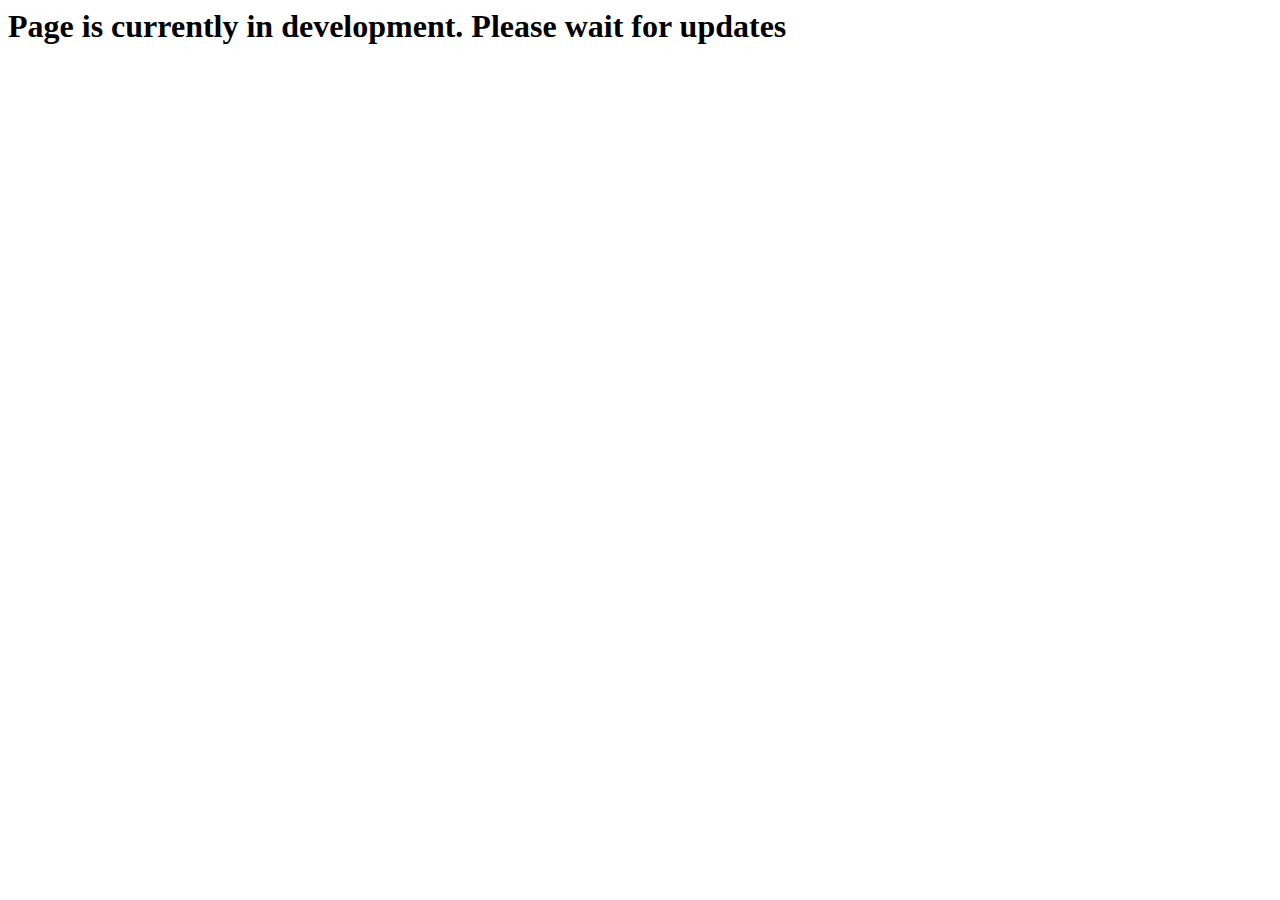
==== contact.html @ f878e163 "Intializing project" ====
<!DOCTYPE html>
<html lang="en">
<head>
    <link rel="preconnect" href="https://fonts.googleapis.com">
    <link rel="preconnect" href="https://fonts.gstatic.com" crossorigin>
    <link href="https://fonts.googleapis.com/css2?family=Raleway:wght@700&family=Roboto:wght@400;500;700;900&display=swap" rel="stylesheet">    
    <link rel="stylesheet" href="css/styles.css">
</head>
<body>
    <h1> Page is currently in development. Please wait for updates</h1>
</body>
</html>
---- css/styles.css ----
/* header color #2E2F42;*/
/*standard color #434455;*/
/*accent color for buttons, :hover, :active and other stuff #4D5AE5;*/

/*-------------common styles-------------*/

/*root*/
:root{
--standard-white-color: #ffffff;
--text-color: #434455;
--title-text-color: #2E2F42;
--subtle-dark-color: #8E8F99;
--active-color: #4D5AE5;
--accent-color: #E7E9FC;
--light-white-color: #F4F4FD;
--second-active-color: #404BBF;
--card-set-gap: 20px;
--card-shadow: 0px 2px 1px -1px rgba(0, 0, 0, 0.2),
0px 1px 1px 0px rgba(0, 0, 0, 0.14), 0px 1px 3px 0px rgba(0, 0, 0, 0.12);
--backdrop-color: rgba(46, 47, 66, 0.4);
--modal-color:  #FCFCFC;
--modal-shadow: 0px 1px 1px rgba(0, 0, 0, 0.14), 0px 1px 3px rgba(0, 0, 0, 0.12), 0px 2px 1px rgba(0, 0, 0, 0.2);
--animation-duration: 250ms;
--animation-timing-function: cubic-bezier(0.4, 0, 0.2, 1) ;
}
@viewport { 
    width: device-width;
}
/*box-sizing*/
*, ::after,::before{
    box-sizing: border-box;
}
/*blocking styles*/
img {
    display: block;
    max-width: 428px;
    height: auto;
}
h1,h2,h3,h4,h5,h6, ul, li, p {
    margin: 0;
    padding: 0;
}
/* body styles */
.body{
   background-color: var(--standard-white-color);
   color: var(--text-color);
   font-family: Roboto, Raleway, sans-serif;
   
}
.no-scroll{
    overflow: hidden;
}
/*container*/
.container-header{
    margin: 0 auto;
    width: 100vw;
    padding-left: 16px;
    padding-right: 16px;
}
.container{
    margin: 0 auto;
    width: 100vw;
    padding-right: 15px;
    padding-left: 15px;
    
}
.container-footer{
    margin: 0 auto;
    width: 100vw;
    display: flex;
    flex-wrap: wrap;
    justify-content: center;
}
/*logo, contacts and nav*/
.header{
    border-bottom: 1px solid #E7E9FC;
    padding-top: 24px;
    padding-bottom: 24px;
    box-shadow: 0px 2px 1px rgb(46 47 66 / 8%), 0px 1px 1px rgb(46 47 66 / 16%), 0px 1px 6px rgb(46 47 66 / 8%);
    margin: 0 auto;
}
.header-block{
    display: flex;
    justify-content: space-between;
    align-items: center;
}
nav{
    display: flex;
}
.nav-list,
 .contacts,
  .logo{
    display: flex;
    align-items: center;
}

.logo{
    font-family: 'Raleway', sans-serif;
  
    font-weight: 800;
    font-size: 18px;
    line-height: 1.3;
    color: var(--active-color);
    text-decoration: none;
    text-transform: uppercase;
    padding-bottom: 1px;
}
.logo-studio{
    font-family: 'Raleway', sans-serif;
    font-weight: 800;
    font-size: 18px;
    line-height: 1.3;
    color: var(--title-text-color);
    text-decoration: none;
    text-transform: uppercase;

}
.nav-link{
    color: var(--title-text-color);
    text-decoration: none;
    font-size: 36px;
    line-height: 1.11;
    letter-spacing: 0.02em;
    font-weight: 700;
    color: var(--title-text-color);
    display: inline-block;
    transition: color var(--animation-duration) var(--animation-timing-function);
    text-transform: capitalize;

}

.nav-list{
    margin-left: 77px; 
}
.nav-member{
    list-style-type: none;  
    display: inline-block;  
}
.nav-list li:not(:last-child){
    margin-right: 40px;
}
.contacts{
   list-style: none;
   padding-left: 0;
}
.nav-list, .contacts{
    display: none;
}

.contacts-member{
    list-style-type: none;
}
.contacts li:not(:last-child){
  margin-right: 40px;
}

.contacts-link{
    color: var(--text-color);
    text-decoration: none;
    font-size: 16px;
    line-height: 1.5;
    letter-spacing: 0.02em;
    transition: color var(--animation-duration) var(--animation-timing-function);
}
/* mobile-menu */
.menu-open{
    margin-top: 25px;
    width: 32px;
    height: 32px;
    background-color: transparent;
    border: none;
    padding: 0;
    margin: 0;
}
.mob-menu.is-hidden{
    opacity: 0;
    pointer-events: none;
    visibility: hidden;
}
.mob-menu.is-hidden .container-menu{
    transform: translate(-50%, -50%) scale(0.1);

}
.menu-open-icon{
    stroke: #000000;
}
.mob-menu{
    position: fixed;
    top: 0; 
    left: 0;
    background-color: var(--standard-white-color);
    transition: translate var(--animation-duration) var(--animation-timing-function), opacity var(--animation-duration) var(--animation-timing-function), visibility var(--animation-duration) var(--animation-timing-function);
    z-index: 1;
    width: 100vw;
    
}
.container-menu{
    width: 100vw;
    height: 100vh;
    padding: 40px;
    display: flex;
    flex-direction: column;
    justify-content: space-between;
    overflow: auto;
    transition: transform var(--animation-duration) var(--animation-timing-function), opacity var(--animation-duration) var(--animation-timing-function);
}
.menu-close{
    position: fixed;    
    width: 24px;
    height: 24px;
    right: 40px;
    border-radius: 50%;
    background-color: var(--accent-color);
    border: 1px solid rgba(0, 0, 0, 0.1);
    cursor: pointer;
    transition: background-color var(--animation-duration) var(--animation-timing-function);
}
.menu-close:hover{
    background-color: var(--second-active-color);
   
}

.menu-close:hover .menu-close-icon{
    fill: var(--standard-white-color);
    transition: fill var(--animation-duration) var(--animation-timing-function);
}
.nav-list-menu {
   margin-top: 40px;
   
}
.nav-member-menu {
    list-style-type: none;
}
.current-menu{
    color: var(--active-color);
}
.nav-member-menu:not(:last-child){
    margin-bottom: 40px;
}
.contacts-member-menu {
    list-style-type: none;
}
.contacts-member-menu{
    margin-bottom: 40px;
}
.phone-menu{
    font-weight: 600;
    font-size: 35px;
    line-height: 1.10;
    text-transform: capitalize;
    color: var(--active-color);

}
.email-menu{
    font-weight: 500;
    font-size: 20px;
    line-height: 1.2;
    letter-spacing: 0.02em;
    color: var(--text-color);
}
.social-link-list-menu{
    display: flex;
    gap: 56px;
    align-items: center;
    list-style-type: none;
    justify-content: center;
 }


/*footer*/
.footer{
    background: var(--title-text-color);
    padding-top: 100px;
    padding-bottom: 100px;
}
.footer-logo{
    margin-bottom: 16px;
    text-align: center;
}
.footer-web{
    font-family: 'Raleway', sans-serif;
    font-weight: 800;
    font-size: 18px;
    line-height: 1.16;
    align-items: center;
    letter-spacing: 0.03em;
    text-transform: uppercase;
    color: var(--active-color);
    text-decoration: none;
    width: 44px;
    height: 22px;
    
}
.footer-studio{
    font-family: 'Raleway', sans-serif;
    font-weight: 800;
    font-size: 18px;
    line-height: 1.16;
    align-items: center;
    letter-spacing: 0.03em;
    text-transform: uppercase;
    color: var(--light-white-color);
    text-decoration: none;
    width: 44px;
    height: 22px;
    
}
.footer-text{
    font-weight: 400;
    font-size: 16px;
    line-height: 1.5;
    letter-spacing: 0.02em;
    color: var(--accent-color);
    width: 264px;
    
}
.footer-socials{
   text-align: center;
   margin-top: 72px;
}
.footer-socials-title{
    font-family: 'Roboto';
    font-style: normal;
    font-weight: 600;
    font-size: 16px;
    line-height: 1.5;
    letter-spacing: 0.02em;
    color: var(--standard-white-color);
    margin-bottom: 16px;
}
.footer-social-link-list{
    list-style-type: none;
    display: flex;
    gap: 24px;
    justify-content: center;
    align-items: center;
}
.footer-social-link{
    display: flex;
    height: 40px;
    width: 40px;
    align-items: center;
    justify-content: center;
    border-radius: 50%;
    background-color: rgba(255, 255, 255, 0.1);;    
    text-decoration: none;
    transition: background-color var(--animation-duration) var(--animation-timing-function);
}
    /* footer form styles */
.footer-form-content{
    display: block;
    text-align: center;
    margin-top: 72px;
}

.footer-form-title{
    font-family: 'Roboto';
    font-style: normal;
    font-weight: 500;
    font-size: 16px;
    line-height: 1.5;
    letter-spacing: 0.02em;
    color: var(--standard-white-color);
    margin-bottom: 16px;
}

.label-exception{
    margin: 0px;
    
}
.footer-input{
    background-color: transparent;
    width: 100%;
    height: 40px;
    padding-left: 16px;
    padding-right: 16px;
    border-radius: 4px;
    outline: none;
    border:  1px solid rgba(255, 255, 255, 0.3);
    color: var(--standard-white-color);
    padding-left: 16px;
    transition: border var(--animation-duration) var(--animation-timing-function);
}
.footer-input::placeholder{
    font-family: 'Roboto';
    font-style: normal;
    font-weight: 400;
    font-size: 12px;
    line-height: 2;
    display: flex;
    align-items: center;
    letter-spacing: 0.04em;
    color: rgba(255, 255, 255, 0.6);

    }
.footer-button{
    margin-top: 16px;
    display: inline-flex;
    min-width: 165px;
    height: 40px;
    align-items: center;
    padding: 8px 24px;
    background-color: var(--active-color);
    border: none;
    border-radius: 4px;
    color: var(--standard-white-color);
    font-family: 'Roboto';
    font-style: normal;
    font-weight: 500;
    font-size: 16px;
    line-height: 1.5;
    letter-spacing: 0.04em;
    cursor: pointer;
    transition: background-color var(--animation-duration) var(--animation-timing-function);
}
.send-icon{
    display: inline-block;
    margin-left: 16px;
    fill: var(--standard-white-color);
    width: 24px;
    height: 20px;
}
.footer-input:hover, .footer-input:focus, .footer-input:active{
    border: 1px solid var(--active-color);
   
}
.footer-button:hover, .footer-button:focus, .footer-button:active{
    background-color: var(--second-active-color) ;
    box-shadow: 0px 1px 6px rgba(46, 47, 66, 0.08), 0px 1px 1px rgba(46, 47, 66, 0.16), 0px 2px 1px rgba(46, 47, 66, 0.08);
    border-radius: 4px;
    
}
 /*------------index.html styles-------------*/
/*banner*/
.banner{
    margin: 0 auto;
    background: var(--title-text-color);
    text-align: center;
    padding-top: 112px;
    padding-bottom: 112px;
    background-image: linear-gradient(
        rgba(46, 47, 66, 0.7),
        rgba(46, 47, 66, 0.7)), url(../images/Bgimage-mob.jpg);
    max-width: 100vw;
    max-height: 432px;
    background-size: cover;
    background-position: center;
    background-repeat: no-repeat;
}
@media (min-device-pixel-ratio: 2),
  (min-resolution: 192dpi),
  (min-resolution: 2dppx) {
    .banner{
        background-image: linear-gradient(
        rgba(46, 47, 66, 0.7),
        rgba(46, 47, 66, 0.7)), url(../images/Bgimage-mob2x.jpg);
    }
  }
.banner-logo{
    font-weight: 700;
    font-size: 36px;
    line-height: 1.11;
   
    letter-spacing: 0.02em;
    text-transform: capitalize;
    color: var(--standard-white-color);
    margin-bottom: 72px;
}
/*button index.html*/
.button{
    font-family: 'Roboto';
    font-style: normal;
    font-weight: 500;
    font-size: 16px;
    line-height: 1.5;
    align-items: center;
    letter-spacing: 0.04em;
    padding: 16px 32px;
    color: var(--standard-white-color);
    border-color: transparent;
    background: var(--active-color);
    box-shadow: 0px 4px 4px rgba(0, 0, 0, 0.15);
    border-radius: 4px;
    cursor: pointer;
    transition-property: background-color, border, box-shadow;
    transition-duration: var(--animation-duration);
    transition-timing-function: var(--animation-timing-function);

}
/* modal window index.html*/
.modal-backdrop{
    position: fixed;
    top: 0;
    left: 0;
    height: 100%;
    width: 100%;
    background-color: var(--backdrop-color) ;
    transition: translate var(--animation-duration) var(--animation-timing-function), opacity var(--animation-duration) var(--animation-timing-function), visibility var(--animation-duration) var(--animation-timing-function);
}
.modal-backdrop.is-hidden{
    opacity: 0;
    pointer-events: none;
}
.modal-backdrop.is-hidden .modal{
    transform: translate(-50%, -50%) scale(0.1);
}
.modal{
    position: absolute;
    padding-left: 24px;
    padding-right: 24px;
    padding-bottom: 24px;
    padding-top: 72px;
    top: 50%;
    left: 50%;
    transform: translate(-50%, -50%);
    min-width: 392px;
    min-height: 586px;
    background-color: var(--modal-color);
    box-shadow: var(--modal-shadow);
    border-radius: 4px;
    
    transform: translate(-50%, -50%) scale(1);
    transition: transform var(--animation-duration) var(--animation-timing-function), opacity var(--animation-duration) var(--animation-timing-function);
}
.modal-button{
    position: absolute;    
    width: 24px;
    height: 24px;
    right: 24px;
    top: 24px;
    border-radius: 50%;
    background-color: var(--accent-color);
    border: 1px solid rgba(0, 0, 0, 0.1);
    cursor: pointer;
    transition: background-color var(--animation-duration) var(--animation-timing-function);
}
/* modal hovers */
.modal-button:hover{
    background-color: var(--second-active-color);
   
}
.modal-button:hover .modal-svg{
    fill: var(--standard-white-color);
    transition: fill var(--animation-duration) var(--animation-timing-function);
}
.input:hover, .input:focus, input:active  {
    border: 1px solid var(--active-color);
}
.input:hover + .input-icon, 
.input:focus + .input-icon, 
.input:active + .input-icon{
    fill: var(--active-color);
}
.input-icon:hover, 
.input-icon:active, 
.input-icon:focus{
    fill: var(--active-color);
   
}
.form-button:hover, .form-button:active, .form-button:focus{
    background-color: var(--second-active-color) ;
    box-shadow: 0px 1px 6px rgba(46, 47, 66, 0.08), 0px 1px 1px rgba(46, 47, 66, 0.16), 0px 2px 1px rgba(46, 47, 66, 0.08);
    border-radius: 4px;
   
}
.textarea:hover, .textarea:focus, textarea:active{
    border: 1px solid var(--active-color);
    
}
/* styles for form inside modal */
.form{
    display: inline-block;
    text-align: left;
}
.form-title{
    font-family: 'Roboto';
    font-style: normal;
    font-weight: 500;
    font-size: 16px;
    line-height: 1.5;
    text-align: center;
    letter-spacing: 0.02em;
    color: var(--title-text-color);
    margin-bottom: 16px;
}
.modal-field{
    margin-bottom: 8px;
 
      
}
.input-field{
    position: relative;
   
}

label{
    font-family: 'Roboto';
    font-style: normal;
    font-weight: 400;
    font-size: 12px;
    line-height: 14px;
    letter-spacing: 0.01em;
    color: var(--subtle-dark-color);
   
}
.input-icon{
    position: absolute;
    left: 0; top: 50%;
    transform: translateY(-50%);
    margin-left: 16px;
    transition: fill var(--animation-duration) var(--animation-timing-function);
}
.input{
    margin-top: 4px;
    width: 360px;
    height: 40px;
    border: 1px solid rgba(33, 33, 33, 0.2);
    border-radius: 4px;
    outline: none;
    background-color: transparent;
    padding: 0;
    padding-left: 36px;
    transition: border var(--animation-duration) var(--animation-timing-function);
}

.textarea{
    margin-top: 4px;
    padding-top: 8px;
   
    resize: none;
    outline: none;
    border: 1px solid rgba(33, 33, 33, 0.2);
    border-radius: 4px;
    width: 360px;
    height: 120px;
    padding-left: 16px;
    transition: border var(--animation-duration) var(--animation-timing-function);
}
.textarea::placeholder{
   
    font-family: 'Roboto';
    font-style: normal;
    font-weight: 400;
    font-size: 12px;
    line-height: 1.33;
    letter-spacing: 0.04em;
    color: rgba(117, 117, 117, 0.5);
}
.check-label{
    font-family: 'Roboto';
    font-style: normal;
    font-weight: 400;
    font-size: 12px;
    line-height: 1.33;
    letter-spacing: 0.04em;
    color: #757575;
    padding-left: 18px;
}
.modal-checkbox-field{
    position: relative;
    margin-top: 16px;
    margin-bottom: 24px;
}
.checkbox{
    appearance: none;
}
.checkbox-icon{
    display: inline-block;
    position: absolute;
    top: 0;
    left: 0;
    width: 16px;
    height: 16px;
    transform: translateY(20%);
    border: 2px solid var(--title-text-color);
    border-radius: 2px;
    background-color: transparent;
    transition: background-color var(--animation-duration) var(--animation-timing-function), border  var(--animation-timing-function);
}
.checkbox:checked + .checkbox-icon{
    width: 16px;
    height: 16px;
    border: none;
    background-color: var(--second-active-color);
    background-image: url(../images/sprite/check.svg);
    background-repeat: no-repeat;
    background-position: center;
  
}

.form-button{
    display: block;
    margin: 0 auto;
    background-color: var(--active-color);
    box-shadow:  0px 4px 4px rgba(0, 0, 0, 0.15);
    border-radius: 4px;
    border: 1px solid var(--active-color);
    padding: 16px 32px;
    max-width: 169px;
    max-height: 56px;
    cursor: pointer;
    transition: background-color var(--animation-duration) var(--animation-timing-function);
}
.form-button-text{
    display: block;
    width: 105px;
    align-items: center;
    text-align: center;
    letter-spacing: 0.04em;
    font-family: 'Roboto';
    font-style: normal;
    font-weight: 500;
    font-size: 16px;
    line-height: 1.5;
    letter-spacing: 0.04em;
    color: var(--standard-white-color);
}

/*important-points index.html*/
.important-points-section{
    padding-top: 96px;
    padding-bottom: 96px;
}
.important-points{
    display: flex;
    flex-wrap: wrap;
    align-items: center;
    text-align: center;
}
.important-points-member{
    list-style-type: none;
    width: 100%;
   
}
.important-points li:not(:first-child){
    margin-top: 72px;
}

.important-points-card-icon{
    display: none;
    width: 264px;
    height: 112px;
    background-color: var(--light-white-color);
    margin-bottom: 8px;
    border-radius: 4px;
   
}
.icon{
    width: 64px;
    height: 64px;
}
.important-points-title{
    font-weight: 700;
    font-size: 36px;
    line-height: 1.11;
    letter-spacing: 0.02em;
    color: var(--title-text-color);
    margin-bottom: 8px;
    text-transform: capitalize;
    
}
.important-points-description{
    font-weight: 500;
    font-size: 16px;
    line-height: 1.5;
    letter-spacing: 0.02em;
    color: var(--text-color);
    text-align: initial;
}
/*activities index.html*/
.activities{
    padding-bottom: 120px;
    display: none;
}
.activities-title{
    font-weight: 600;
    font-size: 36px;
    line-height: 1.11;
    text-align: center;
    letter-spacing: 0.02em;
    text-transform: capitalize;
    color: var(--title-text-color);
    margin-bottom: 72px;
    
}
.activities-list{
   
    display: flex;
}
.activities-member{
    list-style-type: none;
}
.activities-list li:not(:last-child){
   margin-right: 24px;
}
/*teamcards index.html*/
.teamcards{
    background: var(--light-white-color);
    padding-top: 96px;
    
}
.teamcards-title{
    font-weight: 600;
    font-size: 36px;
    line-height: 1.11;
    text-align: center;
    letter-spacing: 0.02em;
    text-transform: capitalize;
    color: var(--title-text-color);
    margin-bottom: 72px;
    
}
.teamcards-list{
    display: flex;
    margin: 0;
    list-style: none;
    flex-wrap: wrap;
    padding-bottom: 128px;
    justify-content: center;
}
.teamcard-content{
    padding: 32px 16px 32px 16px;
    display: flex;
    flex-direction: column;
    justify-content: center;
    align-items: center;
    gap: 8px;
    background-color: var(--standard-white-color);
}


.teamcards-list > .teamcards-member{
    flex-basis: 264px;
    
}
.teamcards-list > .teamcards-member{
    margin-left: 83px;
    margin-right: 83px;
    margin-bottom: 72px;
}
.teamcards-member:last-child{
 margin-bottom: 0;
}
.teamcard{
    box-shadow: var(--card-shadow);
    border-radius: 4px;
    overflow: hidden;
    align-items: center;
}
/* social links in teamcards index.html */
.social-link-list{
    list-style-type: none;
    display: flex;
    gap: 24px;
    justify-content: center;
    align-items: center;
}
.social-list-member{
   text-decoration: none;
}
.social-link{
    display: flex;
    height: 40px;
    width: 40px;
    align-items: center;
    justify-content: center;
    border-radius: 50%;
    background-color: var(--active-color);
    transition: background-color var(--animation-duration) var(--animation-timing-function);

}
/* Customer section index.html */
.customer-section{
    padding-top: 96px;
    padding-bottom: 96px;
}
.customer-title{
    font-family: 'Roboto';
    font-style: normal;
    font-weight: 700;
    font-size: 36px;
    line-height: 1.16;
    text-align: center;
    letter-spacing: 0.03em;
    margin-bottom: 72px;
}
.customer-services-list{
    list-style-type: none;
    display: flex;
    gap: 16px;
    flex-wrap: wrap;
    justify-content: center;
}
.customers-link{
    display: inline-flex;
    align-items: center;
    justify-content: center;
    background-color: var(--standard-white-color);
    }
.customers-icon{
    width: 168px;
    height: 88px;
    fill: #8E8F99;
    padding: 16px 32px;
    border-radius: 4px;
    border: 1px solid #8E8F99;
}
.customers-link
.customers-icon{
    transition-property: background-color, border, fill;
    transition-duration: var(--animation-duration);
    transition-timing-function: var(--animation-timing-function);
}
/*-------------portfolio.html styles-------------*/
/*section*/
.portfolio{
    padding-top: 96px;
    padding-bottom: 120px;
}
/*buttons and image lists*/
.hidden{
    position: absolute;
    width: 1px;
    height: 1px;
    margin: -1px;
    border: 0;
    padding: 0;
    white-space: nowrap;
    clip-path: inset(100%);
    clip: rect(0 0 0 0);
    overflow: hidden;
}
.button-list {
    display: flex;
    margin-bottom: 48px;
}
.button-hidden{
display: none;
}
.button-list-member{
list-style-type: none;
}
.button-list-member:not(:last-child){
    margin-right: 24px;
}
.portfolio-button{
    font-family: 'Roboto', sans-serif;
    font-weight: 600;
    font-size: 16px;
    line-height: 1.5;
    letter-spacing: 0.04em;
    color: var(--active-color);
    background: var(--light-white-color);
    border: 1px solid var(--accent-color);
    border-radius: 4px;
    cursor: pointer;
    padding-left: 24px;
    padding-right: 24px;
    height: 48px;
    transition-property: color, background-color, border, border-radius, box-shadow;
    transition-duration: var(--animation-duration);
    transition-timing-function: var(--animation-timing-function);
}
/*image-list portfolio.html*/
.image-list{
    display: flex;
    margin: 0;
    list-style: none;
    flex-wrap: wrap;
    gap: 48px;
    justify-content: center;
}

/* .image-list > .image-list-member:nth-last-child(-n+6){
    margin-top: 48px;

} */
.image-list-member{
    list-style-type: none;
    flex-basis: 360px;
}


/* .image-list-member:not(:nth-child(3n+1)){
    margin-left: 24px;
} */
.image-card-content{
    display: flex;
    flex-direction: column;
    justify-content: center;
    align-items: flex-start;
    width: 360px;
    padding-top: 32px;
    padding-bottom: 32px;
    gap: 8px;
    border: 1px solid var(--accent-color);
    padding-left: 16px;
}


.image-title{
    font-weight: 600;
    font-size: 20px;
    line-height: 1.2;
    letter-spacing: 0.02em;
    color: var(--title-text-color);
   
}
.image-type{
    font-size: 16px;
    line-height: 1.5;
    letter-spacing: 0.02em;
    color: var(--text-color);
   
}
.image{
    position: relative;
    overflow: hidden;
}
.image-card{
    transition: box-shadow var(--animation-duration) var(--animation-timing-function);
}



/*-------------hover and active styles for both pages, overlays, and stuff-------------*/

.nav-link-current{
    color:var(--active-color);
    text-decoration: none;
    font-size: 16px;
    line-height: 0.66;
    letter-spacing: 0.02em;
    font-weight: 800;
    display: inline-block;
    position: relative;
}
.nav-link-current::after{
    position: absolute;
    content: '';
    display: block;
    width: 100%;
    border-radius: 2px;
    background-color: var(--active-color);
    height: 4px;
    margin-top: 28px;
}
.nav-link:hover{
    color: var(--active-color);
}
.contacts-link:hover{
    color: var(--active-color);
}
.button:hover,
.button:active{
    background: var(--active-color);
    box-shadow: 0px 1px 6px rgba(46, 47, 66, 0.08), 0px 1px 1px rgba(46, 47, 66, 0.16), 0px 2px 1px rgba(46, 47, 66, 0.08);
    border-radius: 4px;
}

.social-link:hover,
.social-link:active{
    background: var(--second-active-color);
}
.footer-social-link:hover,
.footer-social-link:active{
    background: #31D0AA;
}
.customers-link:focus .customers-icon,
.customers-link:active .customers-icon,
.customers-link:hover .customers-icon {
    fill: var(--active-color);
    border: 1px solid var(--active-color);
    border-radius: 4px;
}

.portfolio-button:active{
    color: var(--standard-white-color);
    background: var(--active-color);
    box-shadow: 0px 3px 1px rgba(0, 0, 0, 0.1), 0px 2px 1px rgba(0, 0, 0, 0.08), 0px 2px 2px rgba(0, 0, 0, 0.12);
    border-radius: 4px;
    border: var(--active-color)
}
.portfolio-button:hover{
    color: var(--standard-white-color);
    background: var(--active-color);
    box-shadow: 0px 1px 6px rgba(46, 47, 66, 0.08), 0px 1px 1px rgba(46, 47, 66, 0.16), 0px 2px 1px rgba(46, 47, 66, 0.08);
    border-radius: 4px;
    border: var(--active-color);
}
.image-card:hover, 
.image-card:active{
    box-shadow: 0px 1px 6px rgb(46 47 66 / 0.08), 0px 1px 1px rgb(46 47 66 / 16%), 0px 2px 1px rgb(46 47 66 / 8%);

}
.overlay-portion{
    position: absolute;
    display: inline-block;
    width: 100%;
    height: 100%;
    left: 0;
    top: 0;
    padding: 40px 32px;
    background-color: var(--active-color);
    opacity: 0;
    transform: translateY(100%);
    transition: transform var(--animation-duration) var(--animation-timing-function),
    opacity var(--animation-duration) var(--animation-timing-function);
    }
.overlay-text{
     color: var(--light-white-color);
     font-family: 'Roboto';
     font-style: normal;
     font-weight: 400;
     font-size: 16px;
     line-height: 1.5;
     letter-spacing: 0.02em;
     
 }
 .image-card:hover .overlay-portion,
 .image-card:active .overlay-portion{
    opacity: 1;
    transform: translateY(0);
 }
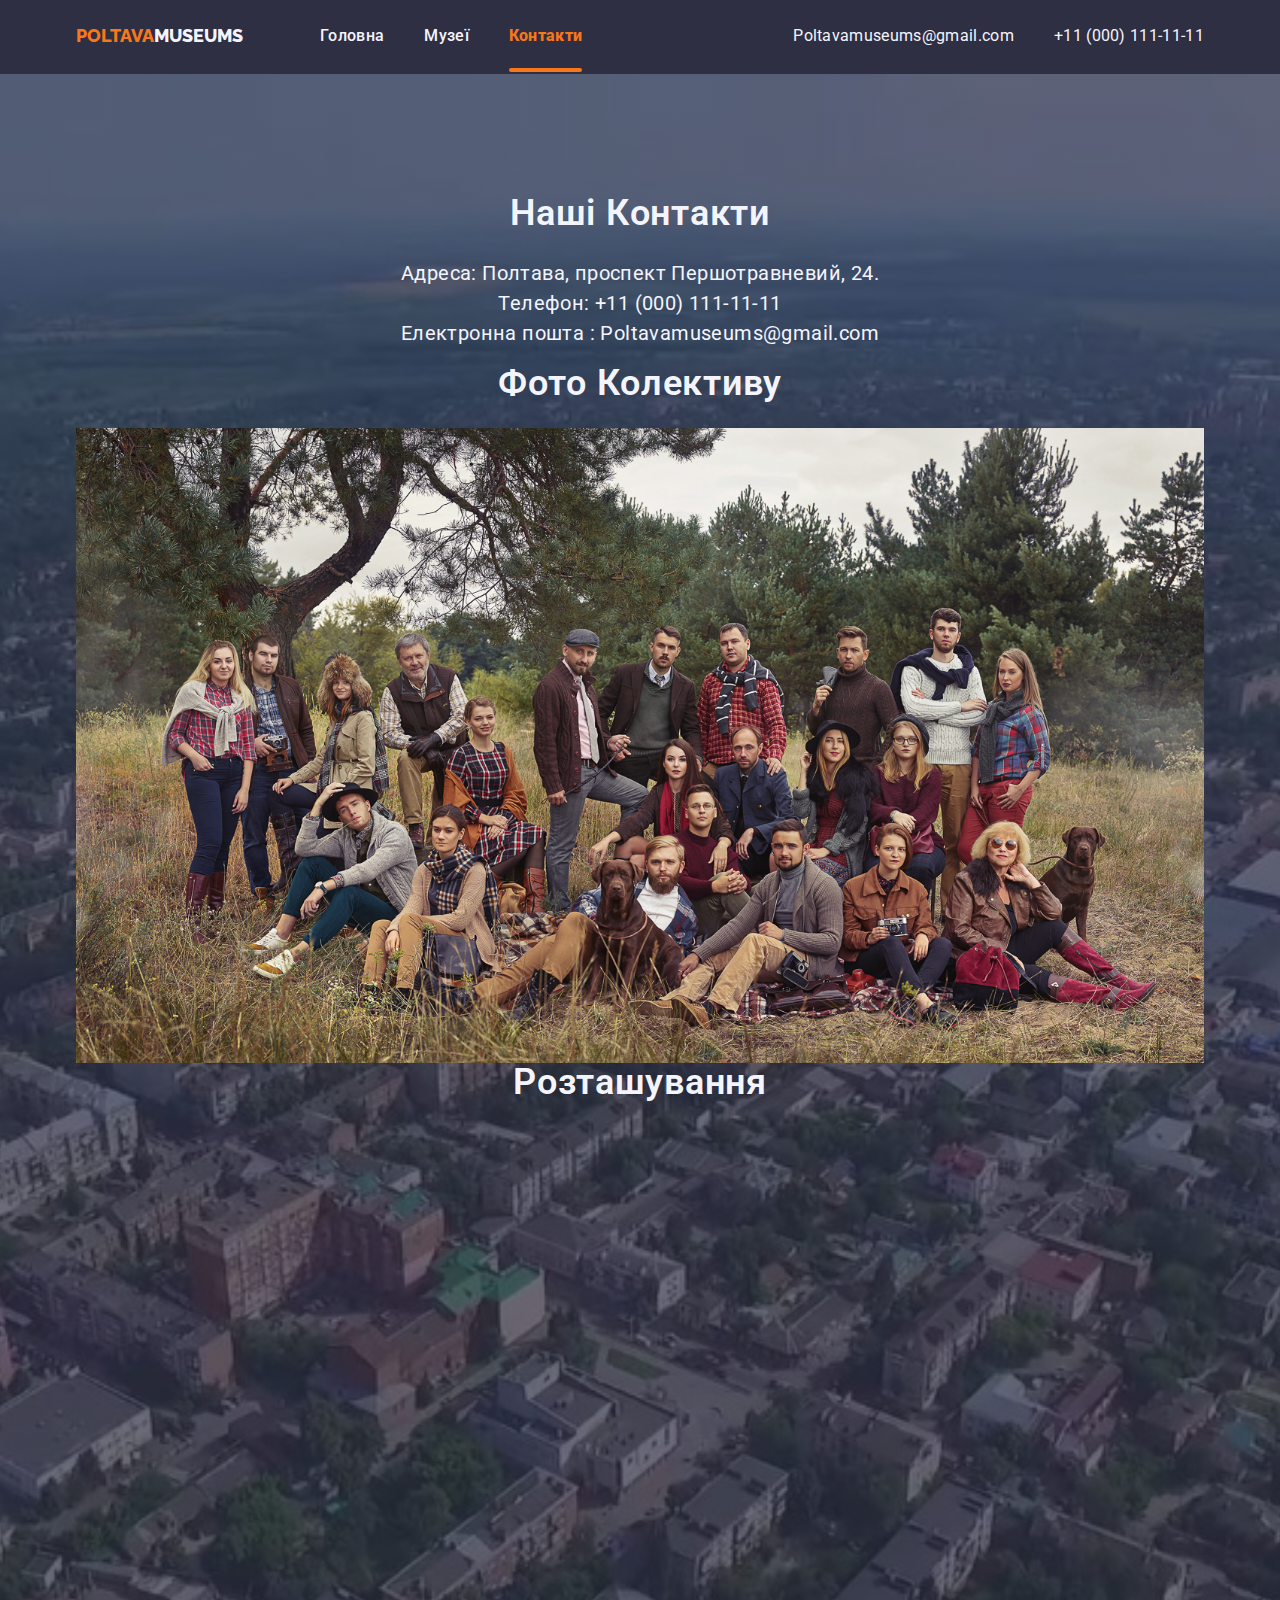
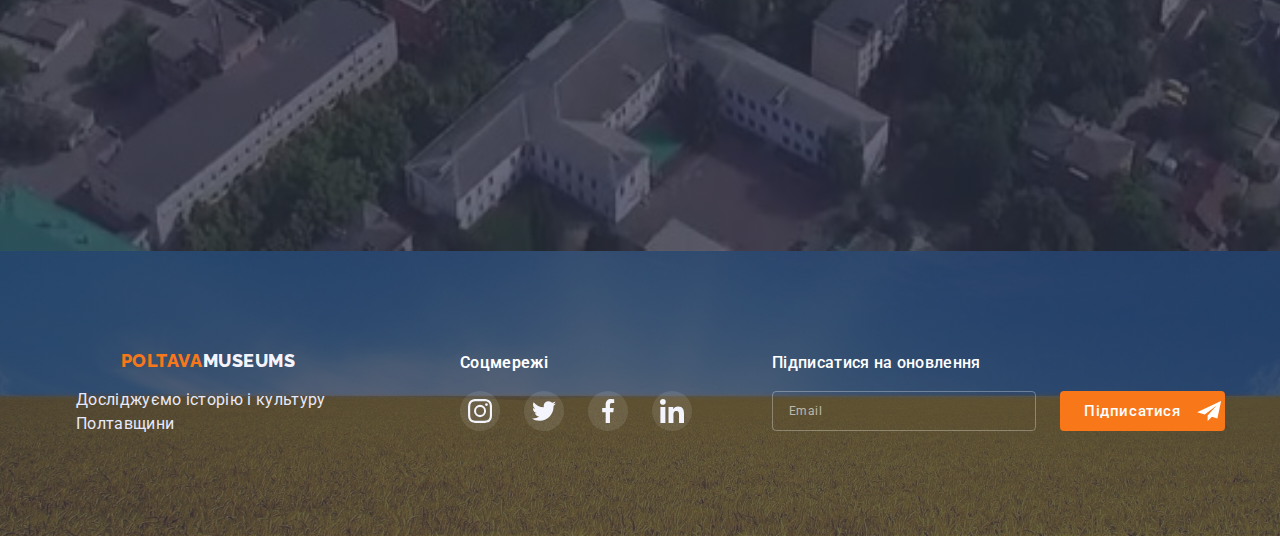
==== commit 905d2173: "contacts added, done" ====
--- a/contact.html
+++ b/contact.html
@@ -1,12 +1,154 @@
 <!DOCTYPE html>
 <html lang="en">
 <head>
+    <meta charset="UTF-8">
+    <meta http-equiv="X-UA-Compatible" content="IE=edge">
+    <meta name="viewport" content="width=device-width, initial-scale=1.0">
+    <title>Museums</title>
     <link rel="preconnect" href="https://fonts.googleapis.com">
     <link rel="preconnect" href="https://fonts.gstatic.com" crossorigin>
-    <link href="https://fonts.googleapis.com/css2?family=Raleway:wght@700&family=Roboto:wght@400;500;700;900&display=swap" rel="stylesheet">    
+    <link href="https://fonts.googleapis.com/css2?family=Raleway:wght@700;800&family=Roboto:wght@400;500;700;900&display=swap" rel="stylesheet">
+    <link rel="stylesheet" href="https://cdnjs.cloudflare.com/ajax/libs/modern-normalize/1.0.0/modern-normalize.min.css"/>
     <link rel="stylesheet" href="css/styles.css">
+    <link rel="stylesheet" href="css/mobile.css">
+    <link rel="stylesheet" href="css/tablet.css">
+    <link rel="stylesheet" href="css/desktop.css">
+    <link rel="stylesheet" href="https://cdnjs.cloudflare.com/ajax/libs/animate.css/4.1.1/animate.min.css"/>
+    <link href="https://unpkg.com/aos@2.3.1/dist/aos.css" rel="stylesheet">
 </head>
-<body>
-    <h1> Page is currently in development. Please wait for updates</h1>
+<body class ="body">
+    <header class="header">
+        <div class="container-header">
+            <div class="header-block">
+                <nav>
+                <a href="./index.html" class="logo">Poltava<span class="logo-studio">Museums</span></a>
+
+                    <ul class="nav-list">
+                        <li class="nav-member"><a href ="./index.html" class="nav-link">Головна</a></li>
+                        <li class="nav-member"><a href ="./portfolio.html" class="nav-link">Музеї</a></li>
+                        <li class="nav-member"><a href ="./contact.html" class="nav-link-current">Контакти</a></li>
+                    </ul>
+                </nav>
+                <button data-menu-open type="button" class="menu-open" >
+                <svg class="menu-open-icon" width="32" height="22">
+                    <use href="./images/sprite/hamburger.svg#hamburger"></use>
+                </svg>
+                </button>
+                <ul class="contacts">
+                    <li class="contacts-member"><a href="mailto:info@devstudio.com" class="contacts-link">Poltavamuseums@gmail.com</a></li>
+                    <li class="contacts-member"><a href="tel:+11(000)111-11-11" class="contacts-link">+11 (000) 111-11-11</a></li>
+                </ul>
+            </div>
+        </div>
+        
+            <div class="mob-menu is-hidden" data-menu>
+                <div class="container-menu" >
+                    <button  data-menu-close type="button" class="menu-close">
+                        <svg class="menu-close-icon" width="8" height="8">
+                            <use href="./images/sprite/vector.svg#vector"></use>
+                        </svg>
+                    </button>
+                    <div>
+                    <ul class="nav-list-menu">
+                        <li class="nav-member-menu"><a href ="./index.html" class="nav-link current-menu">Головна</a></li>
+                        <li class="nav-member-menu"><a href ="./portfolio.html" class="nav-link">Список музеїв</a></li>
+                        <li class="nav-member-menu"><a href ="./contact.html" class="nav-link">Контакти</a></li>
+                    </ul>
+                    </div>
+                    <div>
+                    <ul class="contacts-menu">
+                        <li class="contacts-member-menu"><a href="tel:+11(000)111-11-11" class="contacts-link phone-menu">+11 (000) 111-11-11</a></li>
+                        <li class="contacts-member-menu"><a href="mailto:info@devstudio.com" class="contacts-link email-menu">Poltavamuseums@gmail.com</a></li>
+                    </ul>
+                    
+                    <ul class="social-link-list-menu">
+                        <li>
+                            <a href="https://instagram.com" target="_blank" link="noopener norefferer nofollow" class="social-link">
+                            <svg width="24" height="24"> <use xlink:href="./images/sprite/social-links.svg#instagram"></use></svg>
+                        </a>
+                        </li>
+                        <li>
+                        <a href="https://twitter.com" target="_blank" link="noopener norefferer nofollow" class="social-link">
+                            <svg width="24" height="24"> <use xlink:href="./images/sprite/social-links.svg#twitter"></use></svg>
+                        </a>
+                        </li>
+                        <li><a href="https://facebook.com" target="_blank" link="noopener norefferer nofollow" class="social-link">
+                            <svg width="24" height="24"> <use xlink:href="./images/sprite/social-links.svg#facebook"></use></svg>
+                        </a>
+                        </li>
+                        <li><a href="https://linkedin.com" target="_blank" link="noopener norefferer nofollow" class="social-link">
+                            <svg width="24" height="24"> <use xlink:href="./images/sprite/social-links.svg#linkedin"></use></svg>
+                        </a>
+                        </li>
+                    </ul>
+                    </div>
+                </div>
+            </div>
+    </header>   
+    <main>
+        <section class="disposition" >
+            <div class="container text-fix">
+                <h2 class ="disposition-title">Наші контакти</h2>
+                <p class = "disposition-text">
+                Адреса: Полтава, проспект Першотравневий, 24.
+                <br>Телефон: +11 (000) 111-11-11
+                <br> Електронна пошта : Poltavamuseums@gmail.com</p>
+                <h2 class ="disposition-title">Фото колективу</h2>
+                <img class= "width-fix" src="./images/Group-photo.jpg" width="100%" >
+                <h2 class ="disposition-title">Розташування</h2>
+                <iframe src="https://www.google.com/maps/embed?pb=!1m14!1m8!1m3!1d1120.3836344509737!2d34.56676415191589!3d49.57644486960327!3m2!1i1024!2i768!4f13.1!3m3!1m2!1s0x40d82f7b31e55711%3A0x30ba998ea5f711bf!2z0J_QvtC70YLQndCi0KM!5e0!3m2!1sru!2sua!4v1687436045156!5m2!1sru!2sua" width="100%" height="600" style="border:0;" allowfullscreen="" loading="lazy" referrerpolicy="no-referrer-when-downgrade"></iframe>
+            </div>
+        </section>
+    </main>
+    <footer class="footer">
+        <div class="container-footer">
+            <div class="footer-content">
+            <div class="footer-logo">
+            <a href="./index.html" class="footer-web">Poltava<span class="footer-studio">Museums</span></a>
+            </div>
+            <p class="footer-text">Досліджуємо історію і культуру Полтавщини</p>
+            </div>
+            <div class="footer-socials">
+                <h3 class="footer-socials-title">Соцмережі</h3>
+                <ul class="footer-social-link-list">
+                    <li>
+                        <a href="https://instagram.com" target="_blank" link="noopener norefferer nofollow" class="footer-social-link">
+                        <svg width="24" height="24"> <use href="./images/sprite/social-links.svg#instagram"></use></svg>
+                    </a>
+                    </li>
+                    <li>
+                    <a href="https://twitter.com" target="_blank" link="noopener norefferer nofollow" class="footer-social-link">
+                        <svg width="24" height="24"> <use href="./images/sprite/social-links.svg#twitter"></use></svg>
+                    </a>
+                    </li>
+                    <li><a href="https://facebook.com" target="_blank" link="noopener norefferer nofollow" class="footer-social-link">
+                        <svg width="24" height="24"> <use href="./images/sprite/social-links.svg#facebook"></use></svg>
+                    </a>
+                    </li>
+                    <li><a href="https://linkedin.com" target="_blank" link="noopener norefferer nofollow" class="footer-social-link">
+                        <svg width="24" height="24"> <use href="./images/sprite/social-links.svg#linkedin"></use></svg>
+                    </a>
+                    </li>
+                </ul>
+            </div>
+            <div class="footer-form-content">
+                
+                <form action="post">
+                    <h3 class="footer-form-title">Підписатися на оновлення</h3>
+                    <div class="input-and-button">
+                    <label class="label-exception">
+                        <input type="mail" class="footer-input" placeholder="Email">
+                    </label>
+                    <button type="submit" class="footer-button">Підписатися<span class="send-icon"><svg width="24" height="20"><use href="./images/sprite/form-icons.svg#send"></use></svg></span></button>
+                    </div>
+                </form>
+            </div>
+        </div>
+    </footer>
+    <script src="./js/menu.js"></script>
+    <script src="https://unpkg.com/aos@2.3.1/dist/aos.js"></script>
+    <script>
+        AOS.init();
+      </script>
 </body>
 </html>--- a/css/styles.css
+++ b/css/styles.css
@@ -6,14 +6,15 @@
 
 /*root*/
 :root{
+
 --standard-white-color: #ffffff;
 --text-color: #434455;
 --title-text-color: #2E2F42;
 --subtle-dark-color: #8E8F99;
---active-color: #4D5AE5;
+--active-color:  #F87719;
 --accent-color: #E7E9FC;
 --light-white-color: #F4F4FD;
---second-active-color: #404BBF;
+--second-active-color: #F84119;
 --card-set-gap: 20px;
 --card-shadow: 0px 2px 1px -1px rgba(0, 0, 0, 0.2),
 0px 1px 1px 0px rgba(0, 0, 0, 0.14), 0px 1px 3px 0px rgba(0, 0, 0, 0.12);
@@ -36,13 +37,17 @@
     max-width: 428px;
     height: auto;
 }
+.img-fix{
+    height: 321px;
+   
+}
 h1,h2,h3,h4,h5,h6, ul, li, p {
     margin: 0;
     padding: 0;
 }
 /* body styles */
 .body{
-   background-color: var(--standard-white-color);
+   background-color: var(--title-text-color);
    color: var(--text-color);
    font-family: Roboto, Raleway, sans-serif;
    
@@ -73,7 +78,7 @@
 }
 /*logo, contacts and nav*/
 .header{
-    border-bottom: 1px solid #E7E9FC;
+    border-bottom: 1px solid var(--title-text-color);
     padding-top: 24px;
     padding-bottom: 24px;
     box-shadow: 0px 2px 1px rgb(46 47 66 / 8%), 0px 1px 1px rgb(46 47 66 / 16%), 0px 1px 6px rgb(46 47 66 / 8%);
@@ -110,19 +115,18 @@
     font-weight: 800;
     font-size: 18px;
     line-height: 1.3;
-    color: var(--title-text-color);
+    color: var(--light-white-color);
     text-decoration: none;
     text-transform: uppercase;
 
 }
 .nav-link{
-    color: var(--title-text-color);
+    color: var(--light-white-color);
     text-decoration: none;
     font-size: 36px;
     line-height: 1.11;
     letter-spacing: 0.02em;
     font-weight: 700;
-    color: var(--title-text-color);
     display: inline-block;
     transition: color var(--animation-duration) var(--animation-timing-function);
     text-transform: capitalize;
@@ -130,7 +134,7 @@
 }
 
 .nav-list{
-    margin-left: 77px; 
+    margin-left: 32px; 
 }
 .nav-member{
     list-style-type: none;  
@@ -155,7 +159,7 @@
 }
 
 .contacts-link{
-    color: var(--text-color);
+    color: var(--light-white-color);
     text-decoration: none;
     font-size: 16px;
     line-height: 1.5;
@@ -182,13 +186,13 @@
 
 }
 .menu-open-icon{
-    stroke: #000000;
+    stroke: var(--active-color);
 }
 .mob-menu{
     position: fixed;
     top: 0; 
     left: 0;
-    background-color: var(--standard-white-color);
+    background-color: var(--title-text-color);
     transition: translate var(--animation-duration) var(--animation-timing-function), opacity var(--animation-duration) var(--animation-timing-function), visibility var(--animation-duration) var(--animation-timing-function);
     z-index: 1;
     width: 100vw;
@@ -256,7 +260,7 @@
     font-size: 20px;
     line-height: 1.2;
     letter-spacing: 0.02em;
-    color: var(--text-color);
+    color: var(--light-white-color);
 }
 .social-link-list-menu{
     display: flex;
@@ -269,7 +273,12 @@
 
 /*footer*/
 .footer{
-    background: var(--title-text-color);
+   background-image: linear-gradient(
+    rgba(46, 47, 66, 0.7),
+    rgba(46, 47, 66, 0.7)), url(../images/zastavka1.jpg);
+    background-size: cover;
+    background-position: center;
+    background-repeat: no-repeat;
     padding-top: 100px;
     padding-bottom: 100px;
 }
@@ -407,7 +416,7 @@
     font-family: 'Roboto';
     font-style: normal;
     font-weight: 500;
-    font-size: 16px;
+    font-size: 15px;
     line-height: 1.5;
     letter-spacing: 0.04em;
     cursor: pointer;
@@ -440,7 +449,7 @@
     padding-bottom: 112px;
     background-image: linear-gradient(
         rgba(46, 47, 66, 0.7),
-        rgba(46, 47, 66, 0.7)), url(../images/Bgimage-mob.jpg);
+        rgba(46, 47, 66, 0.7)), url(../images/zastavka1.jpg);
     max-width: 100vw;
     max-height: 432px;
     background-size: cover;
@@ -453,7 +462,7 @@
     .banner{
         background-image: linear-gradient(
         rgba(46, 47, 66, 0.7),
-        rgba(46, 47, 66, 0.7)), url(../images/Bgimage-mob2x.jpg);
+        rgba(46, 47, 66, 0.7)), url(../images/zastavka1.jpg);
     }
   }
 .banner-logo{
@@ -716,61 +725,16 @@
     color: var(--standard-white-color);
 }
 
-/*important-points index.html*/
-.important-points-section{
-    padding-top: 96px;
-    padding-bottom: 96px;
-}
-.important-points{
-    display: flex;
-    flex-wrap: wrap;
-    align-items: center;
-    text-align: center;
-}
-.important-points-member{
-    list-style-type: none;
-    width: 100%;
-   
-}
-.important-points li:not(:first-child){
-    margin-top: 72px;
-}
-
-.important-points-card-icon{
-    display: none;
-    width: 264px;
-    height: 112px;
-    background-color: var(--light-white-color);
-    margin-bottom: 8px;
-    border-radius: 4px;
-   
-}
-.icon{
-    width: 64px;
-    height: 64px;
-}
-.important-points-title{
-    font-weight: 700;
-    font-size: 36px;
-    line-height: 1.11;
-    letter-spacing: 0.02em;
-    color: var(--title-text-color);
-    margin-bottom: 8px;
-    text-transform: capitalize;
-    
-}
-.important-points-description{
-    font-weight: 500;
-    font-size: 16px;
-    line-height: 1.5;
-    letter-spacing: 0.02em;
-    color: var(--text-color);
-    text-align: initial;
-}
 /*activities index.html*/
 .activities{
     padding-bottom: 120px;
-    display: none;
+    display: flex;
+    padding-top: 120px;
+    background-image: linear-gradient( rgba(46, 47, 66, 0.7), rgba(46, 47, 66, 0.7)), url(../images/Activities-backgroundmob.jpg);
+    background-repeat: no-repeat;
+    background-size: cover;
+    background-position: center;
+    margin: 0 auto;
 }
 .activities-title{
     font-weight: 600;
@@ -778,26 +742,70 @@
     line-height: 1.11;
     text-align: center;
     letter-spacing: 0.02em;
-    text-transform: capitalize;
-    color: var(--title-text-color);
-    margin-bottom: 72px;
-    
-}
-.activities-list{
-   
-    display: flex;
-}
-.activities-member{
+    color: var(--light-white-color);
+    margin-bottom: 24px; 
+}
+.activities-description-text{
+    font-weight: 400;
+    font-size: 20px;
+    line-height: 1.5;
+    letter-spacing: 0.02em;
+    margin-bottom: 24px;
+    color: var(--light-white-color);
+}
+
+/* target index.html */
+.target{
+    padding-top: 120px;
+    padding-bottom: 120px;
+    background-image: linear-gradient( rgba(46, 47, 66, 0.7), rgba(46, 47, 66, 0.7)), url(../images/Target-backgroundmob.jpg);
+    background-repeat: no-repeat;
+    background-size: cover;
+    background-position: center;
+    margin: 0 auto;
+}
+.target-title{
+    font-weight: 600;
+    font-size: 36px;
+    line-height: 1.11;
+    text-align: center;
+    letter-spacing: 0.02em;
+    color: var(--light-white-color);
+    margin-bottom: 24px; 
+}
+.target-description-text{
+    font-weight: 400;
+    font-size: 20px;
+    line-height: 1.5;
+    letter-spacing: 0.02em;
+    margin-bottom: 24px;
+    color: var(--light-white-color);
+}
+.target-list{
+    display: block;
+    
+}
+.target-member {
     list-style-type: none;
-}
-.activities-list li:not(:last-child){
-   margin-right: 24px;
+    
+  }
+.target-member img {
+    width: 100%;
+    height: 360px;
+    object-fit: cover; 
+  }
+.target-list li:not(:last-child){
+    margin-bottom: 24px;
 }
 /*teamcards index.html*/
 .teamcards{
     background: var(--light-white-color);
     padding-top: 96px;
-    
+    background-image:  linear-gradient( rgba(46, 47, 66, 0.7), rgba(46, 47, 66, 0.7)), url(../images/Teamcards-backgroundmob.jpg);
+    background-repeat: no-repeat;
+    background-size: cover;
+    background-position: center;
+    margin: 0 auto;
 }
 .teamcards-title{
     font-weight: 600;
@@ -806,9 +814,18 @@
     text-align: center;
     letter-spacing: 0.02em;
     text-transform: capitalize;
-    color: var(--title-text-color);
-    margin-bottom: 72px;
-    
+    color: var(--light-white-color);
+    margin-bottom: 24px;
+    
+}
+.teamcards-description-text{
+    font-weight: 400;
+    font-size: 20px;
+    line-height: 1.5;
+    letter-spacing: 0.02em;
+    margin-bottom: 24px;
+    color: var(--light-white-color);
+    margin-bottom: 64px;
 }
 .teamcards-list{
     display: flex;
@@ -825,7 +842,8 @@
     justify-content: center;
     align-items: center;
     gap: 8px;
-    background-color: var(--standard-white-color);
+    background-color: transparent;
+    color: var(--light-white-color);
 }
 
 
@@ -842,7 +860,6 @@
  margin-bottom: 0;
 }
 .teamcard{
-    box-shadow: var(--card-shadow);
     border-radius: 4px;
     overflow: hidden;
     align-items: center;
@@ -869,97 +886,69 @@
     transition: background-color var(--animation-duration) var(--animation-timing-function);
 
 }
-/* Customer section index.html */
-.customer-section{
-    padding-top: 96px;
-    padding-bottom: 96px;
-}
-.customer-title{
-    font-family: 'Roboto';
-    font-style: normal;
-    font-weight: 700;
-    font-size: 36px;
-    line-height: 1.16;
-    text-align: center;
-    letter-spacing: 0.03em;
-    margin-bottom: 72px;
-}
-.customer-services-list{
-    list-style-type: none;
-    display: flex;
-    gap: 16px;
-    flex-wrap: wrap;
-    justify-content: center;
-}
-.customers-link{
-    display: inline-flex;
-    align-items: center;
-    justify-content: center;
-    background-color: var(--standard-white-color);
-    }
-.customers-icon{
-    width: 168px;
-    height: 88px;
-    fill: #8E8F99;
-    padding: 16px 32px;
-    border-radius: 4px;
-    border: 1px solid #8E8F99;
-}
-.customers-link
-.customers-icon{
-    transition-property: background-color, border, fill;
-    transition-duration: var(--animation-duration);
-    transition-timing-function: var(--animation-timing-function);
-}
 /*-------------portfolio.html styles-------------*/
 /*section*/
-.portfolio{
-    padding-top: 96px;
+.museum-one{
+    padding-top: 120px;
     padding-bottom: 120px;
-}
-/*buttons and image lists*/
-.hidden{
-    position: absolute;
-    width: 1px;
-    height: 1px;
-    margin: -1px;
-    border: 0;
-    padding: 0;
-    white-space: nowrap;
-    clip-path: inset(100%);
-    clip: rect(0 0 0 0);
-    overflow: hidden;
-}
-.button-list {
-    display: flex;
-    margin-bottom: 48px;
-}
-.button-hidden{
-display: none;
-}
-.button-list-member{
-list-style-type: none;
-}
-.button-list-member:not(:last-child){
-    margin-right: 24px;
-}
-.portfolio-button{
-    font-family: 'Roboto', sans-serif;
+    background-image: linear-gradient( rgba(46, 47, 66, 0.7), rgba(46, 47, 66, 0.7)), url(../images/MuseumOne-backgroundmob.jpg);
+    background-size: cover;
+    background-position: center;
+    background-repeat: no-repeat;
+}
+.museum-two{
+    padding-top: 120px;
+    padding-bottom: 120px;
+    background-image: linear-gradient( rgba(46, 47, 66, 0.7), rgba(46, 47, 66, 0.7)), url(../images/MuseumTwo-backgroundmob.jpg);
+    background-size: cover;
+    background-position: center;
+    background-repeat: no-repeat;
+}
+.museum-three{
+    padding-top: 120px;
+    padding-bottom: 120px;
+    background-image: linear-gradient( rgba(46, 47, 66, 0.7), rgba(46, 47, 66, 0.7)), url(../images/MuseumThree-backgroundmob.jpg);
+    background-size: cover;
+    background-position: center;
+    background-repeat: no-repeat;
+}
+.museum-title{
     font-weight: 600;
-    font-size: 16px;
-    line-height: 1.5;
-    letter-spacing: 0.04em;
-    color: var(--active-color);
-    background: var(--light-white-color);
-    border: 1px solid var(--accent-color);
-    border-radius: 4px;
-    cursor: pointer;
-    padding-left: 24px;
-    padding-right: 24px;
-    height: 48px;
-    transition-property: color, background-color, border, border-radius, box-shadow;
-    transition-duration: var(--animation-duration);
-    transition-timing-function: var(--animation-timing-function);
+    font-size: 36px;
+    line-height: 1.11;
+    text-align: center;
+    letter-spacing: 0.02em;
+    text-transform: capitalize;
+    color: var(--light-white-color);
+    margin-bottom: 24px;
+}
+.museum-subtitle{
+    font-weight: 600;
+    font-size: 24px;
+    line-height: 1.11;
+    text-align: center;
+    letter-spacing: 0.02em;
+    color: var(--light-white-color);
+    margin-top: 48px;
+    margin-bottom: 24px;
+}
+.museum-text{
+    font-weight: 400;
+    font-size: 20px;
+    line-height: 1.5;
+    letter-spacing: 0.02em;
+    margin-bottom: 16px;
+    color: var(--light-white-color);
+}
+.schedule{
+    margin-top: 24px;
+    margin-bottom: 0px;
+}
+.museum-map{
+    text-align: center;
+}
+.museum-schedule{
+    text-align: center;
 }
 /*image-list portfolio.html*/
 .image-list{
@@ -969,21 +958,17 @@
     flex-wrap: wrap;
     gap: 48px;
     justify-content: center;
-}
-
-/* .image-list > .image-list-member:nth-last-child(-n+6){
+} 
+
+.image-list > .image-list-member:nth-last-child(-n+6){
     margin-top: 48px;
 
-} */
-.image-list-member{
+}
+ .image-list-member{
     list-style-type: none;
-    flex-basis: 360px;
-}
-
-
-/* .image-list-member:not(:nth-child(3n+1)){
-    margin-left: 24px;
-} */
+    flex-basis: 428px;
+}
+
 .image-card-content{
     display: flex;
     flex-direction: column;
@@ -1020,9 +1005,33 @@
 .image-card{
     transition: box-shadow var(--animation-duration) var(--animation-timing-function);
 }
-
-
-
+/* contacts.html styles */
+.disposition{
+    padding-top: 120px;
+    padding-bottom: 120px;
+    background-image: linear-gradient( rgba(46, 47, 66, 0.7), rgba(46, 47, 66, 0.7)), url(../images/Disposition-background.jpg);
+    background-size: cover;
+    background-position: center;
+    background-repeat: no-repeat;
+}
+.disposition-title{
+    font-weight: 600;
+    font-size: 36px;
+    line-height: 1.11;
+    text-align: center;
+    letter-spacing: 0.02em;
+    text-transform: capitalize;
+    color: var(--light-white-color);
+    margin-bottom: 24px;
+}
+.disposition-text{
+    font-weight: 400;
+    font-size: 20px;
+    line-height: 1.5;
+    letter-spacing: 0.02em;
+    margin-bottom: 16px;
+    color: var(--light-white-color);
+}
 /*-------------hover and active styles for both pages, overlays, and stuff-------------*/
 
 .nav-link-current{
@@ -1043,7 +1052,7 @@
     border-radius: 2px;
     background-color: var(--active-color);
     height: 4px;
-    margin-top: 28px;
+    margin-top: 26px;
 }
 .nav-link:hover{
     color: var(--active-color);
@@ -1064,29 +1073,7 @@
 }
 .footer-social-link:hover,
 .footer-social-link:active{
-    background: #31D0AA;
-}
-.customers-link:focus .customers-icon,
-.customers-link:active .customers-icon,
-.customers-link:hover .customers-icon {
-    fill: var(--active-color);
-    border: 1px solid var(--active-color);
-    border-radius: 4px;
-}
-
-.portfolio-button:active{
-    color: var(--standard-white-color);
-    background: var(--active-color);
-    box-shadow: 0px 3px 1px rgba(0, 0, 0, 0.1), 0px 2px 1px rgba(0, 0, 0, 0.08), 0px 2px 2px rgba(0, 0, 0, 0.12);
-    border-radius: 4px;
-    border: var(--active-color)
-}
-.portfolio-button:hover{
-    color: var(--standard-white-color);
-    background: var(--active-color);
-    box-shadow: 0px 1px 6px rgba(46, 47, 66, 0.08), 0px 1px 1px rgba(46, 47, 66, 0.16), 0px 2px 1px rgba(46, 47, 66, 0.08);
-    border-radius: 4px;
-    border: var(--active-color);
+    background: #F84119;
 }
 .image-card:hover, 
 .image-card:active{
@@ -1101,7 +1088,7 @@
     left: 0;
     top: 0;
     padding: 40px 32px;
-    background-color: var(--active-color);
+    background-color: rgba(46, 47, 66, 0.9);
     opacity: 0;
     transform: translateY(100%);
     transition: transform var(--animation-duration) var(--animation-timing-function),
@@ -1123,4 +1110,9 @@
     transform: translateY(0);
  }
 
-
+.width-fix{
+    max-width: 100%;
+}
+.text-fix{
+    text-align: center;
+}--- a/css/mobile.css
+++ b/css/mobile.css
@@ -0,0 +1,41 @@
+@viewport { 
+   width: device-width;
+}
+:root{
+   --standard-white-color: #ffffff;
+   --text-color: #434455;
+   --title-text-color: #2E2F42;
+   --subtle-dark-color: #8E8F99;
+   --active-color: #F87719;
+   --accent-color: #E7E9FC;
+   --light-white-color: #F4F4FD;
+   --second-active-color: #F84119;
+   --card-set-gap: 20px;
+   --card-shadow: 0px 2px 1px -1px rgba(0, 0, 0, 0.2),
+   0px 1px 1px 0px rgba(0, 0, 0, 0.14), 0px 1px 3px 0px rgba(0, 0, 0, 0.12);
+   --backdrop-color: rgba(46, 47, 66, 0.4);
+   --modal-color:  #FCFCFC;
+   --modal-shadow: 0px 1px 1px rgba(0, 0, 0, 0.14), 0px 1px 3px rgba(0, 0, 0, 0.12), 0px 2px 1px rgba(0, 0, 0, 0.2);
+   --animation-duration: 250ms;
+   --animation-timing-function: cubic-bezier(0.4, 0, 0.2, 1) ;
+   }
+
+@media screen and (max-width: 428px){
+   .social-link-list-menu{
+       gap: initial;
+       justify-content: space-between;
+       
+   }
+   .image-list-member{
+      max-width: 320px;
+   }
+   .image-card{
+      max-width: 320px;
+   }
+   .image{
+      max-width: 320px;
+   }
+   .img-fix{
+      max-width: 320px;
+   }
+}
--- a/css/tablet.css
+++ b/css/tablet.css
@@ -0,0 +1,189 @@
+@viewport { 
+    width: device-width;
+}
+:root{
+    --standard-white-color: #ffffff;
+    --text-color: #434455;
+    --title-text-color: #2E2F42;
+    --subtle-dark-color: #8E8F99;
+    --active-color: #F87719;
+    --accent-color: #E7E9FC;
+    --light-white-color: #F4F4FD;
+    --second-active-color: #F84119;
+    --card-set-gap: 20px;
+    --card-shadow: 0px 2px 1px -1px rgba(0, 0, 0, 0.2),
+    0px 1px 1px 0px rgba(0, 0, 0, 0.14), 0px 1px 3px 0px rgba(0, 0, 0, 0.12);
+    --backdrop-color: rgba(46, 47, 66, 0.4);
+    --modal-color:  #FCFCFC;
+    --modal-shadow: 0px 1px 1px rgba(0, 0, 0, 0.14), 0px 1px 3px rgba(0, 0, 0, 0.12), 0px 2px 1px rgba(0, 0, 0, 0.2);
+    --animation-duration: 250ms;
+    --animation-timing-function: cubic-bezier(0.4, 0, 0.2, 1) ;
+    }
+@media  screen and (min-width: 768px) and (max-width:1199px){
+    .container{
+        width: 768px;
+    }
+    
+    .container-header{
+        width: 768px;
+        position: relative;
+    }
+    .container-footer{
+        width: 768px;
+        justify-content: initial;
+    }
+    .header{
+        padding-bottom: 19px;
+    }
+    .logo{
+        display: initial;
+    }
+    nav{
+        display: initial;
+    }
+    .nav-list, .contacts{
+        display: initial;
+    }
+    .nav-link{
+        font-weight: 500;
+        line-height: 1.5;
+        font-size: 16px;
+    }
+    .nav-link-current::after{
+        margin-top: 22px;
+    }
+    .contacts li:not(:last-child){
+        margin-right: 0;
+    }
+    .contacts{
+        position: absolute;
+        top: 0px;
+        right: 16px;
+    }
+    .contacts-link{
+        font-size: 12px;
+    }
+    .menu-open{
+        display: none;
+    }
+    .mob-menu{
+        display: none;
+    }
+    .banner{
+        /* max-width: 768px; */
+        max-height: 436px;
+        background-image: linear-gradient(
+        rgba(46, 47, 66, 0.7),
+        rgba(46, 47, 66, 0.7)), url(../images/zastavka1.jpg);
+    }
+    @media (min-device-pixel-ratio: 2),
+  (min-resolution: 192dpi),
+  (min-resolution: 2dppx) {
+    .banner{
+        background-image: linear-gradient(
+        rgba(46, 47, 66, 0.7),
+        rgba(46, 47, 66, 0.7)), url(../images/zastavka1.jpg);
+    }
+  }
+    .banner{
+        padding-bottom: 108px;
+    }
+    .banner-logo{
+    font-weight: 700;
+    font-size: 56px;
+    line-height: 1.07;
+    text-align: center;
+    letter-spacing: 0.02em;
+    margin-bottom: 40px;
+    }
+    .modal{
+        width: 408px;
+        min-height: 586px;
+    }
+    .activities {
+        background-image: linear-gradient( rgba(46, 47, 66, 0.7), rgba(46, 47, 66, 0.7)), url(../images/Activities-backgroundtab.jpg);
+        display: flex;
+        /* max-width: 768px; */
+        margin-right: auto;
+        margin-left: auto;
+    }
+    .target{
+        background-image: linear-gradient( rgba(46, 47, 66, 0.7), rgba(46, 47, 66, 0.7)), url(../images/Target-backgroundtab.jpg);
+        margin-left: auto;
+        margin-right: auto;
+    }
+    .target-list{
+        display: flex;
+        
+    }
+    .target-list li:not(:last-child){
+        margin-right: 24px;
+    }
+    .teamcards{
+        background-image: linear-gradient( rgba(46, 47, 66, 0.7), rgba(46, 47, 66, 0.7)), url(../images/Teamcards-backgroundtab.jpg);
+        padding-bottom: 105px;
+        margin-left: auto;
+        margin-right: auto;
+        /* max-width: 768px; */
+    }
+    .teamcards-list{
+        padding-bottom: 0;
+        gap: 24px;
+        row-gap: 64px;
+    }
+    .teamcards-list > .teamcards-member{
+       margin: 0;
+    }
+    .teamcards-member{
+        width:  calc((100% - 24px) / 2);
+    }
+    .footer{
+        /* max-width: 768px; */
+        margin-right: auto;
+        margin-left: auto;
+    }
+    .footer-content{
+        margin-left: 108px;
+    }
+    .footer-logo{
+        text-align: initial;
+    }
+    .footer-socials{
+        margin: 0;
+        margin-left: 24px;
+    }
+    .footer-form-content{
+        text-align: initial;
+        margin-left: 108px;
+    }
+    .input-and-button{
+        display: flex;
+        align-items: center;
+    }
+    .footer-input{
+        width: 264px;
+    }
+    .footer-button{
+        margin: 0;
+        margin-left: 24px;
+    }
+    .museum-one{
+        /* max-width: 768px; */
+        background-image: linear-gradient( rgba(46, 47, 66, 0.7), rgba(46, 47, 66, 0.7)), url(../images/MuseumOne-backgroundtab.jpg);
+        margin-right: auto;
+        margin-left: auto;
+    }
+    .museum-two{
+        /* max-width: 768px; */
+        background-image: linear-gradient( rgba(46, 47, 66, 0.7), rgba(46, 47, 66, 0.7)), url(../images/MuseumTwo-backgroundtab.jpg);
+        margin-right: auto;
+        margin-left: auto;
+    }
+    .museum-three{
+        /* max-width: 768px; */
+        background-image: linear-gradient( rgba(46, 47, 66, 0.7), rgba(46, 47, 66, 0.7)), url(../images/MuseumThree-backgroundtab.jpg);
+        margin-right: auto;
+        margin-left: auto;
+    }
+   
+}--- a/css/desktop.css
+++ b/css/desktop.css
@@ -0,0 +1,228 @@
+@viewport { 
+    width: device-width;
+}
+:root{
+    --standard-white-color: #ffffff;
+    --text-color: #434455;
+    --title-text-color: #2E2F42;
+    --subtle-dark-color: #8E8F99;
+    --active-color: #F87719;
+    --accent-color: #E7E9FC;
+    --light-white-color: #F4F4FD;
+    --second-active-color: #F84119;
+    --card-set-gap: 20px;
+    --card-shadow: 0px 2px 1px -1px rgba(0, 0, 0, 0.2),
+    0px 1px 1px 0px rgba(0, 0, 0, 0.14), 0px 1px 3px 0px rgba(0, 0, 0, 0.12);
+    --backdrop-color: rgba(46, 47, 66, 0.4);
+    --modal-color:  #FCFCFC;
+    --modal-shadow: 0px 1px 1px rgba(0, 0, 0, 0.14), 0px 1px 3px rgba(0, 0, 0, 0.12), 0px 2px 1px rgba(0, 0, 0, 0.2);
+    --animation-duration: 250ms;
+    --animation-timing-function: cubic-bezier(0.4, 0, 0.2, 1) ;
+    }
+@media screen and (min-width: 1200px) {
+    .container-header{
+        width: 1158px;
+        margin: 0 auto;
+        padding-left: 15px;
+        padding-right: 15px;
+    }
+    .container{
+        width: 1158px;
+        margin: 0 auto;
+        padding-right: 15px;
+        padding-left: 15px;
+    }
+    
+
+    .container-footer{
+        width: 1158px;
+        margin: 0 auto;
+        padding-right: 15px;
+        padding-left: 15px;
+        display: flex;
+    }
+    .header{
+        padding-bottom: 25px;
+    }
+    .header-block{
+        display: flex;
+        justify-content: space-between;
+        align-items: center;
+    }
+    nav{
+        display: flex;
+    }
+    .nav-list,
+     .contacts,
+      .logo{
+        display: flex;
+        align-items: center;
+    }
+    .nav-member{
+        list-style-type: none;  
+        display: inline-block;  
+        
+    }
+    .nav-list{
+        margin-left: 77px;
+        
+    }
+    .nav-link{
+        font-weight: 500;
+        line-height: 1.5;
+        font-size: 16px;
+    }
+    .nav-list li:not(:last-child){
+        margin-right: 40px;
+    }
+    .contacts{
+       display: flex;
+       list-style: none;
+       padding-left: 0;
+      
+    }
+    .contacts-member{
+        list-style-type: none;
+    }
+    .contacts li:not(:last-child){
+      margin-right: 40px;
+    }
+    .contacts-link{
+        font-size: 16px;
+       
+    }
+    .menu-open{
+        display: none;
+    }
+    .mob-menu{
+        display: none;
+    }
+    .banner{
+        padding-bottom: 188px;  
+        padding-top: 188px;
+        max-width: 2560px;
+        max-height: 600px;
+        margin-left: auto;
+        margin-right: auto;
+        background-image: linear-gradient(
+        rgba(46, 47, 66, 0.7),
+        rgba(46, 47, 66, 0.7)), url(../images/zastavka1.jpg);
+    }
+    @media (min-device-pixel-ratio: 2),
+  (min-resolution: 192dpi),
+  (min-resolution: 2dppx) {
+    .banner{
+        background-image: linear-gradient(
+        rgba(46, 47, 66, 0.7),
+        rgba(46, 47, 66, 0.7)), url(../images/zastavka1.jpg);
+    }
+  }
+    .banner-logo{
+        font-size: 56px;
+        margin-bottom: 48px;
+    }
+    .button{
+        font-weight: 600;
+        line-height: 1.18;
+    }
+    .modal{
+        width: 408px;
+        min-height: 584px;
+    }
+    .activities{
+        background-image: linear-gradient( rgba(46, 47, 66, 0.7), rgba(46, 47, 66, 0.7)), url(../images/Activities-background.jpg);
+        display: flex;
+        max-width: 2560px;
+        margin-right: auto;
+        margin-left: auto;
+    }
+    .target{
+        background-image: linear-gradient( rgba(46, 47, 66, 0.7), rgba(46, 47, 66, 0.7)), url(../images/Target-background.jpg);
+        max-width: 2560px;
+        margin-right: auto;
+        margin-left: auto;
+    }
+    .target-list{
+        display: flex;
+        
+    }
+    .target-list li:not(:last-child){
+        margin-right: 48px;
+    }
+    .teamcards{
+        background-image: linear-gradient( rgba(46, 47, 66, 0.7), rgba(46, 47, 66, 0.7)), url(../images/Teamcards-background.jpg);
+        padding-top: 120px;
+        padding-bottom: 120px;
+        max-width: 2560px;
+        margin-right: auto;
+        margin-left: auto;
+    }
+
+    .teamcards-list{
+        display: flex;
+        margin: 0;
+        list-style: none;
+        flex-wrap: nowrap;
+        justify-content: initial;   
+        padding-bottom: 0;
+    }
+    .teamcards-list > .teamcards-member{
+        margin: 0;
+    }
+    .teamcards-list > .teamcards-member:not(:first-child) {
+        margin-left: 24px;
+    }
+    .footer{
+        max-width: 2560px;
+        margin-right: auto;
+        margin-left: auto;
+    }
+    .container-footer{
+        flex-wrap: initial;
+        justify-content: initial;
+    }
+    .footer-socials{
+        text-align: initial;
+        margin-top: 0;
+        margin-left: 120px;
+        margin-right: 80px;
+    }
+    .footer-form-content{
+        margin: 0;
+        text-align: initial;
+    }
+    .input-and-button{
+        display: flex;
+        width: 453px;
+        gap: 24px;
+    }
+    .footer-button{
+        margin-top: 0;
+    }
+    .footer-input{
+        width: 264px;
+    }
+    .museum-one{
+        background-image: linear-gradient( rgba(46, 47, 66, 0.7), rgba(46, 47, 66, 0.7)), url(../images/MuseumOne-background.jpg);
+        max-width: 2560px;
+        margin-right: auto;
+        margin-left: auto;
+    }
+    .museum-two{
+        background-image: linear-gradient( rgba(46, 47, 66, 0.7), rgba(46, 47, 66, 0.7)), url(../images/MuseumTwo-background.jpg);
+        max-width: 2560px;
+        margin-right: auto;
+        margin-left: auto;
+    }
+    .museum-three{
+        background-image: linear-gradient( rgba(46, 47, 66, 0.7), rgba(46, 47, 66, 0.7)), url(../images/MuseumThree-background.jpg);
+        max-width: 2560px;
+        margin-right: auto;
+        margin-left: auto;
+    }
+   .disposition{
+    max-width: 2560px;
+    margin-left: auto;
+    margin-right: auto;
+   }
+}